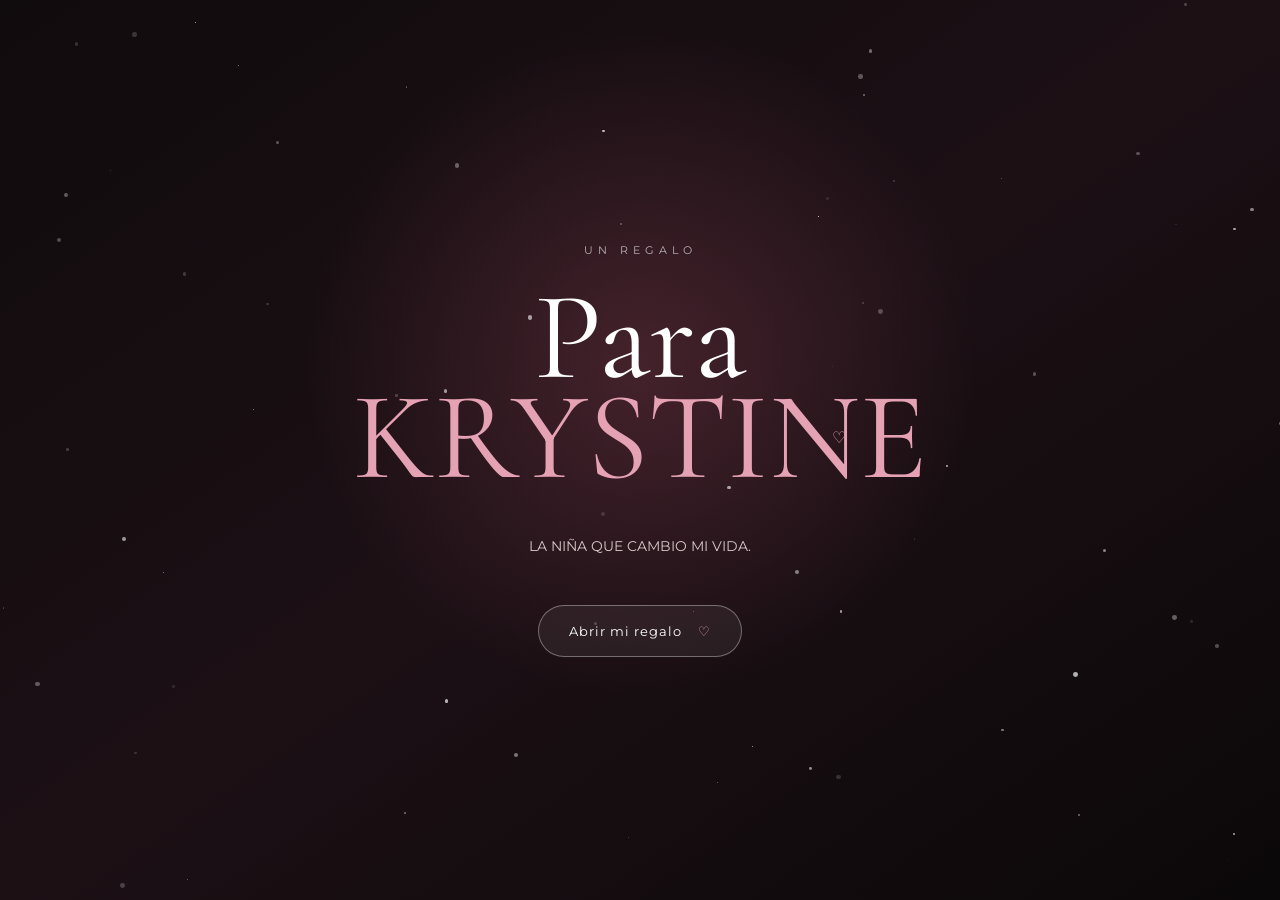
==== index.html @ cfab1b12 "root change" ====
<!DOCTYPE html>
<html lang="es">
<head>
    <meta charset="UTF-8">
    <meta name="viewport" content="width=device-width, initial-scale=1.0">

    <title>Para [NOMBRE DE ELLA] ❤️</title>

    <link rel="preconnect" href="https://fonts.googleapis.com">
    <link rel="preconnect" href="https://fonts.gstatic.com" crossorigin>

    <link href="https://fonts.googleapis.com/css2?family=Cormorant+Garamond:wght@400;500;600;700&family=Montserrat:wght@300;400;500;600&display=swap" rel="stylesheet">

    <link rel="stylesheet" href="style.css">
</head>

<body>

    <!-- =========================
         PANTALLA DE INICIO
    ========================== -->

    <section id="inicio" class="screen intro-screen">

        <div class="stars"></div>

        <div class="intro-content">

            <p class="small-text">UN REGALO</p>

            <h1>
                Para<br>
                <span>KRYSTINE</span>
            </h1>

            <p class="intro-description">
                LA NIÑA QUE CAMBIO MI VIDA.
            </p>

            <button class="main-button" onclick="comenzar()">
                Abrir mi regalo
                <span>♡</span>
            </button>

        </div>

        <div class="scroll-hint">
            <span>♡</span>
        </div>

    </section>


    <!-- =========================
         INTRODUCCIÓN
    ========================== -->

    <section id="intro" class="screen section-light hidden">

        <div class="content-container">

            <p class="section-number">01 — PARA TI</p>

            <h2>
                Antes de que leas esto...
            </h2>

            <div class="decorative-line"></div>

            <p class="big-paragraph">
                [ESCRIBE AQUÍ TU INTRODUCCIÓN]
            </p>

            <p class="normal-paragraph">
                [PUEDES ESCRIBIR AQUÍ LO QUE QUIERAS DECIRLE ANTES DE COMENZAR LA CARTA]
            </p>

            <button class="outline-button" onclick="mostrarSeccion('carta')">
                Quiero seguir leyendo →
            </button>

        </div>

    </section>


    <!-- =========================
         CARTA
    ========================== -->

    <section id="carta" class="screen section-dark hidden">

        <div class="content-container letter-container">

             <p class="section-number">Estación 1 —</p>
            
            <h2 class="light-title">
                Donde aprendí a admirarte
            </h2>
            
            <p class="section-description"><i>“Antes de decirte todo lo que tengo en el corazón, quiero detenerme un momento a hablar de ti.”</i></p>

            <div class="decorative-line pink"></div>
            
            <div class="letter">

                <p>
                    Hola, Krystine.
                </p>

                <p>
                    Hoy es tu cumpleaños y creo que hoy es un buen día para abrirte mi corazón por completo. El día de hoy, bueno, tú sabes que es demasiado importante para mí, porque marca el nacimiento de la persona que más amo en mi vida entera. Hoy es tu día y me gustaría recordarte lo importante que eres para mí, pero antes de hablar de nosotros quiero hablar de ti, de la persona que eres y de todas esas cosas que admiro de ti.
                </p>

                <p>
                    Krystine, quiero que sepas que estoy muy orgulloso de ti y lo digo en serio. Sé que día a día tú batallas con ciertas emociones que no puedes controlar, sé que continuamente estás luchando por estar bien y sé que te esfuerzas mucho por hacerlo. Y aun con todo ese peso, admiro mucho que te levantes, que vayas a la escuela, que regreses a casita y ayudes a tu mami, que tengas energías para hacer tus cosas y que sigas intentando, aunque a veces pueda sentirse como que nada avanza.
                </p>

                <p class="letterHighlight">
                    <b><i>Admiro mucho que, a pesar de todo, sigas adelante.</i></b>
                </p>

                <p>
                    Admiro que no te rindas a pesar de las dificultades. Admiro que seas súper dedicada con las cosas que te gustan y que no tengas miedo de probar o intentar cosas nuevas que llamen tu atención. Y admiro mucho que hayas decidido intentar la carrera que te interesaba, seguir tus sueños y no quedarte con las ganas de intentarlo. Sé que ahorita puede parecer un poco lejano, pesado o tedioso, pero aun así lo estás intentando y eso me hace sentir muy orgulloso de ti.
                </p>

                <p class="letterHighlight">
                    <b><i>Tal vez tú no lo veas así todos los días, pero yo sí, te veo.</i></b>
                </p>

                <p>
                    Veo y me doy cuenta de la forma en la que eres con las personas. Admiro que siempre trates de ser amigable y linda con los demás, no importa si los conoces o no. Admiro que te fijes en los sentimientos de las personas y que te importe cómo se sienten. Admiro que te rías de todo y que tengas esa forma tan bonita de querer.
                </p>

                <p class="letterHighlight">
                    <b><i>Admiro que ames desde el corazón.</i></b>
                </p>

                <p>
                    Que ames sin juzgar, sin presionar y desde el fondo de tu corazón. Creo que eso es algo muy especial de ti, algo que no todas las personas tienen, y yo nunca había conocido a una persona como tú. Una persona que puede estar pasando por momentos difíciles y aun así seguir teniendo amor para dar. Una persona que se preocupa por los sentimientos de los demás, que intenta ser amable y que sigue intentando con las cosas que quiere aunque a veces la vida se ponga difícil.
                </p>

                <p class="letterHighlight">
                    <b><i>Y eso dice mucho acerca de quién eres.</i></b>
                </p>

                <p>
                    Admiro que seas inteligente, que seas independiente, que seas libre y que sepas lo que quieres. Admiro que sepas mantener la calma cuando se necesita, que no te achiques ante nadie y que sepas darte a respetar. Admiro que sepas poner límites y que tengas claro lo que quieres y lo que no quieres permitir en tu vida. Admiro mucho a la mujer que eres.
                </p>

                <p>
                    Si alguien me llegara a preguntar qué tiene Krystine que hace que la admire tanto, yo respondería sin dudarlo ni un segundo:
                </p>

                <p class="letterHighlight">
                    <b><i>Tienes el corazón más hermoso que haya conocido.</i></b>
                </p>

                <p>
                    Por eso quería empezar esta carta hablándote de esto, quería que esta primera estación fuera sobre ti, sobre la persona que eres, sobre la mujer que admiro y sobre el corazón tan bonito que tienes.
                </p>

            </div>

            <button class="outline-button light-button" onclick="mostrarSeccion('cosas')">
                Hay más... →
            </button>

        </div>

    </section>


    <!-- =========================
         COSAS QUE AMO
    ========================== -->

    <section id="cosas" class="screen section-light hidden">

        <div class="content-container">

            <p class="section-number">03 — PEQUEÑAS COSAS</p>

            <h2>
                Cosas que amo de ti
            </h2>

            <p class="normal-paragraph center">
                [ESCRIBE AQUÍ UNA PEQUEÑA INTRODUCCIÓN]
            </p>

            <div class="love-grid">

                <div class="love-card">
                    <span>01</span>
                    <p>[COSA QUE AMAS DE ELLA]</p>
                </div>

                <div class="love-card">
                    <span>02</span>
                    <p>[COSA QUE AMAS DE ELLA]</p>
                </div>

                <div class="love-card">
                    <span>03</span>
                    <p>[COSA QUE AMAS DE ELLA]</p>
                </div>

                <div class="love-card">
                    <span>04</span>
                    <p>[COSA QUE AMAS DE ELLA]</p>
                </div>

                <div class="love-card">
                    <span>05</span>
                    <p>[COSA QUE AMAS DE ELLA]</p>
                </div>

                <div class="love-card">
                    <span>06</span>
                    <p>[COSA QUE AMAS DE ELLA]</p>
                </div>

            </div>

            <button class="outline-button" onclick="mostrarSeccion('recuerdos')">
                Nuestros recuerdos →
            </button>

        </div>

    </section>


    <!-- =========================
         RECUERDOS
    ========================== -->

    <section id="recuerdos" class="screen section-dark hidden">

        <div class="content-container">

            <p class="section-number">04 — NOSOTROS</p>

            <h2 class="light-title">
                Algunos de nuestros momentos
            </h2>

            <div class="decorative-line pink"></div>

            <div class="memory-grid">

                <div class="memory-card">
                    <div class="photo-placeholder">
                        <img src="Fotos/foto2.png">
                    </div>

                    <div class="memory-text">
                        <h3>[TÍTULO DEL RECUERDO]</h3>
                        <p>[ESCRIBE AQUÍ LA HISTORIA O LO QUE SIGNIFICA PARA TI]</p>
                    </div>
                </div>


                <div class="memory-card">
                    <div class="photo-placeholder">
                        <span>📷</span>
                        <small>FOTO 02</small>
                    </div>

                    <div class="memory-text">
                        <h3>[TÍTULO DEL RECUERDO]</h3>
                        <p>[ESCRIBE AQUÍ LA HISTORIA O LO QUE SIGNIFICA PARA TI]</p>
                    </div>
                </div>


                <div class="memory-card">
                    <div class="photo-placeholder">
                        <span>📷</span>
                        <small>FOTO 03</small>
                    </div>

                    <div class="memory-text">
                        <h3>[TÍTULO DEL RECUERDO]</h3>
                        <p>[ESCRIBE AQUÍ LA HISTORIA O LO QUE SIGNIFICA PARA TI]</p>
                    </div>
                </div>

                                <div class="memory-card">
                    <div class="photo-placeholder">
                        <img src="Fotos/foto2.png">
                    </div>

                    <div class="memory-text">
                        <h3>[TÍTULO DEL RECUERDO]</h3>
                        <p>[ESCRIBE AQUÍ LA HISTORIA O LO QUE SIGNIFICA PARA TI]</p>
                    </div>
                </div>

            </div>

            <button class="outline-button light-button" onclick="mostrarSeccion('futuro')">
                Lo que viene ❤️
            </button>

        </div>

    </section>


    <!-- =========================
         FUTURO
    ========================== -->

    <section id="futuro" class="screen section-light hidden">

        <div class="content-container future-container">

            <p class="section-number">05 — NUESTRO FUTURO</p>

            <h2>
                Y todavía nos queda tanto por vivir...
            </h2>

            <div class="decorative-line"></div>

            <p class="big-paragraph">
                [ESCRIBE AQUÍ TODO LO QUE SUEÑAS VIVIR CON ELLA]
            </p>

            <p class="normal-paragraph">
                [ESCRIBE AQUÍ TUS DESEOS PARA ELLA, PARA USTEDES Y PARA EL FUTURO]
            </p>

            <button class="outline-button" onclick="mostrarSeccion('final')">
                Una última cosa...
            </button>

        </div>

    </section>


    <!-- =========================
         FINAL
    ========================== -->

    <section id="final" class="screen final-screen hidden">

        <div class="hearts-container"></div>

        <div class="final-content">

            <p class="small-text">FELIZ CUMPLEAÑOS</p>

            <h1>
                [NOMBRE DE ELLA]
            </h1>

            <div class="final-heart">
                ♥
            </div>

            <p class="final-message">
                [ESCRIBE AQUÍ TU MENSAJE FINAL]
            </p>

            <p class="final-signature">
                [TU NOMBRE / APODO]
            </p>

            <button class="restart-button" onclick="volverInicio()">
                Volver a empezar ↻
            </button>

        </div>

    </section>


    <!-- Música opcional -->
    <!--
    <audio id="music" loop>
        <source src="music/cancion.mp3" type="audio/mpeg">
    </audio>
    -->


    <script src="script.js"></script>

</body>
</html>
---- style.css ----
/* =========================================
   CONFIGURACIÓN GENERAL
========================================= */

* {
    margin: 0;
    padding: 0;
    box-sizing: border-box;
}

html {
    scroll-behavior: smooth;
}

body {
    font-family: 'Montserrat', sans-serif;
    background: #0e0b0c;
    color: #292124;
    overflow-x: hidden;
}

button {
    font-family: inherit;
    cursor: pointer;
}

.scroll-hint {
    position: absolute;
    top: 47.5%;
    left: 65%;
    color: #e5a2b4
}

/* =========================================
   PANTALLAS
========================================= */

.screen {
    min-height: 100vh;
    width: 100%;
    position: relative;

    display: flex;
    justify-content: center;
    align-items: center;

    padding: 70px 25px;

    transition: opacity 0.8s ease;
}

.hidden {
    display: none !important;
}


/* =========================================
   PORTADA
========================================= */

.intro-screen {
    background:
        radial-gradient(
            circle at 50% 40%,
            rgba(145, 68, 88, 0.35),
            transparent 40%
        ),
        linear-gradient(
            145deg,
            #100b0d,
            #1c1015 50%,
            #0b0809
        );

    color: white;
    text-align: center;
    overflow: hidden;
}

.intro-content {
    position: relative;
    z-index: 2;
    max-width: 700px;
}

.small-text {
    font-size: 11px;
    letter-spacing: 5px;
    opacity: 0.65;
    margin-bottom: 30px;
}

.intro-content h1 {
    font-family: 'Cormorant Garamond', serif;
    font-size: clamp(65px, 12vw, 125px);
    line-height: 0.8;
    font-weight: 400;
    margin-bottom: 45px;
}

.intro-content h1 span {
    color: #e5a2b4;
}

.intro-description {
    max-width: 500px;
    margin: auto;
    font-size: 14px;
    line-height: 2;
    color: #d6c8cb;
    margin-bottom: 45px;
}


/* =========================================
   BOTONES
========================================= */

.main-button {
    border: 1px solid rgba(255,255,255,0.35);
    background: rgba(255,255,255,0.06);
    color: white;

    padding: 17px 30px;
    border-radius: 100px;

    font-size: 13px;
    letter-spacing: 1px;

    transition: all 0.3s ease;
}

.main-button span {
    margin-left: 12px;
    color: #e5a2b4;
}

.main-button:hover {
    background: #e5a2b4;
    border-color: #e5a2b4;
    color: #24151a;
    transform: translateY(-3px);
}

.outline-button {
    margin-top: 55px;

    background: transparent;
    border: 1px solid #a47784;

    color: #694752;

    padding: 15px 25px;
    border-radius: 100px;

    font-size: 12px;
    letter-spacing: 1px;

    transition: all 0.3s ease;
}

.outline-button:hover {
    background: #694752;
    color: white;
    transform: translateY(-3px);
}

.light-button {
    color: #e5a2b4;
    border-color: #a86d7d;
}

.light-button:hover {
    background: #e5a2b4;
    color: #211116;
}


/* =========================================
   SECCIONES CLARAS
========================================= */

.section-light {
    background:
        radial-gradient(
            circle at 80% 20%,
            rgba(229,162,180,0.15),
            transparent 30%
        ),
        #e5a2b4;
}

.content-container {
    width: 100%;
    max-width: 900px;
    text-align: center;
}

.section-number {
    font-size: 16px;
    letter-spacing: 4px;
    color: #a47784;
    margin-top: 20px;
    margin-bottom: 10px;
}

.section-description {
    font-size: 16px;
    letter-spacing: 0px;
    color: #a47784;
    margin-top: 20px;
    margin-bottom: 10px;
}

.content-container h2 {
    font-family: 'Cormorant Garamond', serif;
    font-size: clamp(45px, 7vw, 75px);
    line-height: 0.95;
    font-weight: 500;
    color: #302326;
}

.decorative-line {
    width: 50px;
    height: 1px;
    background: #a47784;
    margin: 30px auto;
}

.big-paragraph {
    max-width: 680px;
    margin: 0 auto 25px;
    font-family: 'Cormorant Garamond', serif;
    font-size: 28px;
    line-height: 1.5;
}

.normal-paragraph {
    max-width: 650px;
    margin: auto;
    font-size: 14px;
    line-height: 2;
    color: #75686b;
}

.center {
    margin-top: 25px;
}


/* =========================================
   SECCIONES OSCURAS
========================================= */

.section-dark {
    background:
        radial-gradient(
            circle at 20% 20%,
            rgba(145,68,88,0.20),
            transparent 30%
        ),
        #120d0f;

    color: #eee4e6;
}

.light-title {
    color: #f5e9ec !important;
}

.pink {
    background: #c27d90;
}


/* =========================================
   CARTA
========================================= */

.letter-container {
    max-width: 780px;
}

.letter {
    text-align: left;
    margin: 50px auto 0;

    max-width: 680px;

    font-family: 'Lora', serif;
    font-size: 18px;
    line-height: 1.5;

    color: #d9cccf;
}

.letterHighlight {
    text-align: left;
    margin: 50px auto 0;

    max-width: 680px;

    font-family: 'Cormorant Garamond', serif;
    font-size: 18px;
    line-height: 1.5;

    color: #a47784;
}

.letter p {
    margin-bottom: 30px;
}

.signature {
    text-align: right;
    font-size: 30px;
    color: #e5a2b4;
    margin-top: 50px;
}


/* =========================================
   COSAS QUE AMO
========================================= */

.love-grid {
    margin-top: 55px;

    display: grid;
    grid-template-columns: repeat(3, 1fr);

    gap: 15px;
}

.love-card {
    min-height: 170px;

    padding: 25px;

    background: rgba(255,255,255,0.65);
    border: 1px solid rgba(120,90,100,0.12);

    display: flex;
    flex-direction: column;
    justify-content: space-between;

    text-align: left;

    transition: all 0.35s ease;
}

.love-card:hover {
    transform: translateY(-7px);
    box-shadow: 0 20px 40px rgba(80,40,50,0.08);
}

.love-card span {
    font-size: 11px;
    color: #a47784;
}

.love-card p {
    font-family: 'Cormorant Garamond', serif;
    font-size: 23px;
    line-height: 1.15;
}


/* =========================================
   RECUERDOS
========================================= */

.memory-grid {
    margin-top: 50px;

    display: grid;
    grid-template-columns: repeat(3, 1fr);

    gap: 20px;
}

.memory-card {
    text-align: left;
}

.photo-placeholder {
    width: 100%;
    aspect-ratio: 4 / 5;

    background:
        linear-gradient(
            135deg,
            hwb(0 100% 0%),
            hsl(0, 0%, 100%)
        );

    border: 1px solid rgba(255,255,255,0.08);

    display: flex;
    align-items: center;
    justify-content: center;

    flex-direction: column;

    color: #9c8188;

    transition: transform 0.4s ease;
}

.photo-placeholder img {
    width: 95%;
    height: 75%;
    object-fit: cover;
    display: block;
    margin-bottom: 30px;
}

.photo-placeholder span {
    font-size: 25px;
    margin-bottom: 10px;
}

.photo-placeholder:hover {
    transform: scale(1.02);
}

.photo-placeholder small {
    letter-spacing: 3px;
    font-size: 9px;
}

.memory-text {
    padding: 18px 3px;
}

.memory-text h3 {
    font-family: 'Cormorant Garamond', serif;
    color: #f0dce1;
    font-size: 24px;
    font-weight: 500;
    margin-bottom: 8px;
}

.memory-text p {
    color: #9f8e93;
    font-size: 11px;
    line-height: 1.8;
}


/* =========================================
   FUTURO
========================================= */

.future-container {
    max-width: 750px;
}


/* =========================================
   FINAL
========================================= */

.final-screen {
    background:
        radial-gradient(
            circle at center,
            rgba(145,68,88,0.35),
            transparent 45%
        ),
        #100b0d;

    color: white;
    text-align: center;
    overflow: hidden;
}

.final-content {
    position: relative;
    z-index: 2;
    max-width: 700px;
}

.final-content h1 {
    font-family: 'Cormorant Garamond', serif;
    font-size: clamp(70px, 14vw, 140px);
    font-weight: 400;
    line-height: 0.8;

    color: #e5a2b4;
}

.final-heart {
    color: #e5a2b4;
    font-size: 35px;
    margin: 35px 0;
    animation: heartbeat 1.8s infinite;
}

.final-message {
    font-family: 'Cormorant Garamond', serif;
    font-size: 26px;
    line-height: 1.5;

    color: #d9cccf;
}

.final-signature {
    margin-top: 35px;
    color: #e5a2b4;
    font-family: 'Cormorant Garamond', serif;
    font-size: 28px;
}

.restart-button {
    margin-top: 50px;

    background: transparent;
    border: none;

    color: #8e777d;

    font-size: 11px;
    letter-spacing: 1px;
}


/* =========================================
   CORAZONES
========================================= */

.hearts-container {
    position: absolute;
    inset: 0;
    pointer-events: none;
}

.floating-heart {
    position: absolute;

    color: rgba(229,162,180,0.45);

    animation: floatUp linear forwards;
}


/* =========================================
   ANIMACIONES
========================================= */

@keyframes heartbeat {

    0%, 100% {
        transform: scale(1);
    }

    50% {
        transform: scale(1.25);
    }
}

@keyframes floatUp {

    from {
        transform: translateY(100vh) rotate(0deg);
        opacity: 0;
    }

    20% {
        opacity: 1;
    }

    to {
        transform: translateY(-120px) rotate(25deg);
        opacity: 0;
    }
}

@keyframes fadeIn {

    from {
        opacity: 0;
        transform: translateY(25px);
    }

    to {
        opacity: 1;
        transform: translateY(0);
    }
}

.fade-in {
    animation: fadeIn 1s ease forwards;
}


/* =========================================
   RESPONSIVE / CELULAR
========================================= */

@media (max-width: 700px) {

    .screen {
        padding: 60px 20px;
    }

    .intro-content h1 {
        font-size: 75px;
    }

    .love-grid {
        grid-template-columns: 1fr 1fr;
    }

    .memory-grid {
        grid-template-columns: 1fr;
        max-width: 350px;
        margin-left: auto;
        margin-right: auto;
    }

    .letter {
        font-size: 21px;
    }

    .big-paragraph {
        font-size: 25px;
    }
}


@media (max-width: 450px) {

    .love-grid {
        grid-template-columns: 1fr;
    }

    .intro-content h1 {
        font-size: 65px;
    }

    .content-container h2 {
        font-size: 52px;
    }

    .letter {
        font-size: 20px;
    }

}

@keyframes twinkle {
    0% {
        opacity: 0.1;
        transform: scale(0.8);
    }

    50% {
        opacity: 0.8;
        transform: scale(1);
    }

    100% {
        opacity: 0.2;
        transform: scale(0.8);
    }
}
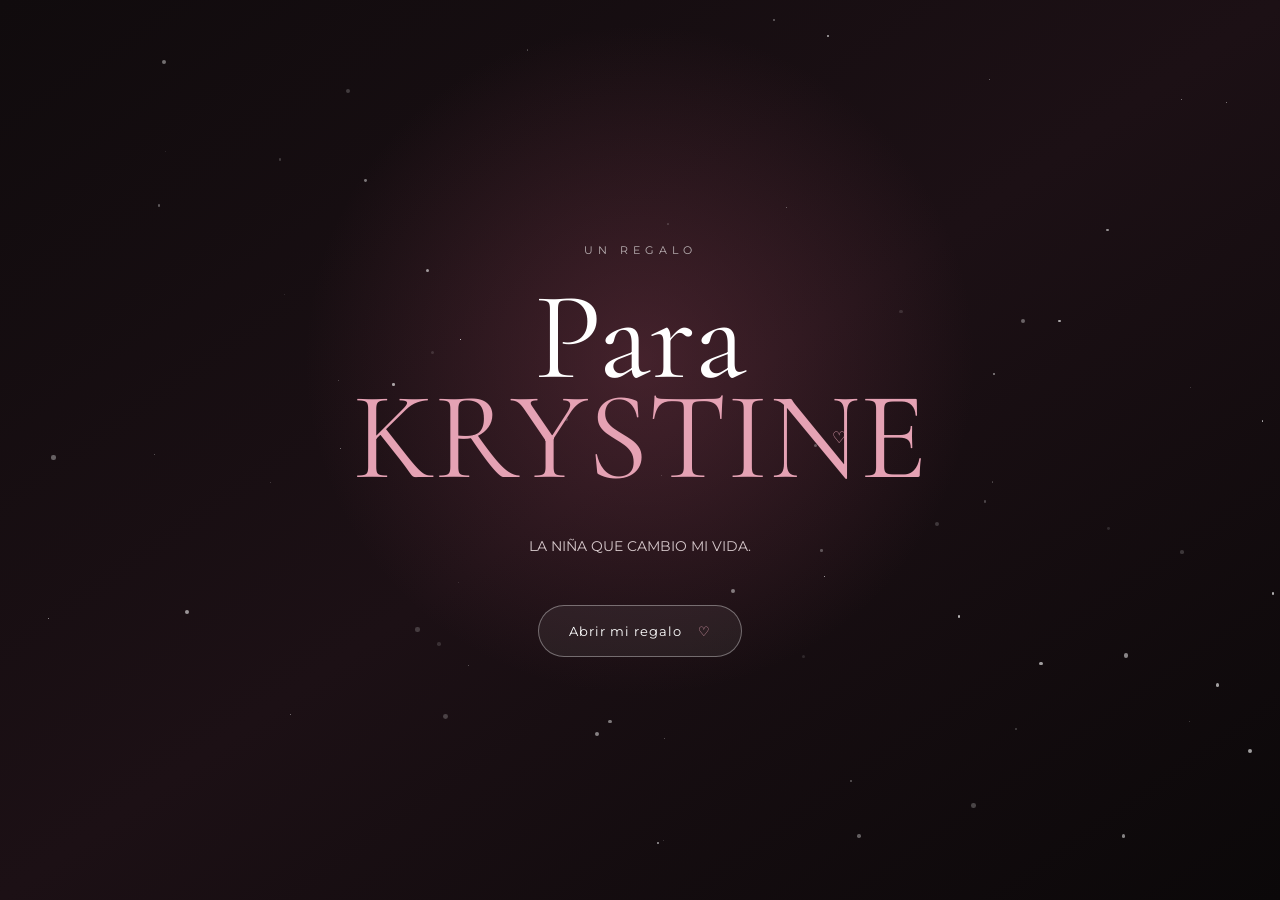
==== commit a3c2faf9: "Update index.html" ====
--- a/index.html
+++ b/index.html
@@ -4,7 +4,7 @@
     <meta charset="UTF-8">
     <meta name="viewport" content="width=device-width, initial-scale=1.0">
 
-    <title>Para [NOMBRE DE ELLA] ❤️</title>
+    <title>Para Krystine 💕</title>
 
     <link rel="preconnect" href="https://fonts.googleapis.com">
     <link rel="preconnect" href="https://fonts.gstatic.com" crossorigin>
@@ -162,13 +162,83 @@
 
             </div>
 
-            <button class="outline-button light-button" onclick="mostrarSeccion('cosas')">
-                Hay más... →
-            </button>
-
-        </div>
-
-    </section>
+    <!-- =========================
+         CARTA
+    ========================== -->]
+
+    <section id="carta2" class="screen section-dark hidden">
+
+        <div class="content-container letter-container">
+
+             <p class="section-number">Estación 1 —</p>
+            
+            <h2 class="light-title">
+                Donde aprendí a admirarte
+            </h2>
+            
+            <p class="section-description"><i>“Antes de decirte todo lo que tengo en el corazón, quiero detenerme un momento a hablar de ti.”</i></p>
+
+            <div class="decorative-line pink"></div>
+            
+            <div class="letter">
+
+                <p>
+                    Hola, Krystine.
+                </p>
+
+                <p>
+                    Hoy es tu cumpleaños y creo que hoy es un buen día para abrirte mi corazón por completo. El día de hoy, bueno, tú sabes que es demasiado importante para mí, porque marca el nacimiento de la persona que más amo en mi vida entera. Hoy es tu día y me gustaría recordarte lo importante que eres para mí, pero antes de hablar de nosotros quiero hablar de ti, de la persona que eres y de todas esas cosas que admiro de ti.
+                </p>
+
+                <p>
+                    Krystine, quiero que sepas que estoy muy orgulloso de ti y lo digo en serio. Sé que día a día tú batallas con ciertas emociones que no puedes controlar, sé que continuamente estás luchando por estar bien y sé que te esfuerzas mucho por hacerlo. Y aun con todo ese peso, admiro mucho que te levantes, que vayas a la escuela, que regreses a casita y ayudes a tu mami, que tengas energías para hacer tus cosas y que sigas intentando, aunque a veces pueda sentirse como que nada avanza.
+                </p>
+
+                <p class="letterHighlight">
+                    <b><i>Admiro mucho que, a pesar de todo, sigas adelante.</i></b>
+                </p>
+
+                <p>
+                    Admiro que no te rindas a pesar de las dificultades. Admiro que seas súper dedicada con las cosas que te gustan y que no tengas miedo de probar o intentar cosas nuevas que llamen tu atención. Y admiro mucho que hayas decidido intentar la carrera que te interesaba, seguir tus sueños y no quedarte con las ganas de intentarlo. Sé que ahorita puede parecer un poco lejano, pesado o tedioso, pero aun así lo estás intentando y eso me hace sentir muy orgulloso de ti.
+                </p>
+
+                <p class="letterHighlight">
+                    <b><i>Tal vez tú no lo veas así todos los días, pero yo sí, te veo.</i></b>
+                </p>
+
+                <p>
+                    Veo y me doy cuenta de la forma en la que eres con las personas. Admiro que siempre trates de ser amigable y linda con los demás, no importa si los conoces o no. Admiro que te fijes en los sentimientos de las personas y que te importe cómo se sienten. Admiro que te rías de todo y que tengas esa forma tan bonita de querer.
+                </p>
+
+                <p class="letterHighlight">
+                    <b><i>Admiro que ames desde el corazón.</i></b>
+                </p>
+
+                <p>
+                    Que ames sin juzgar, sin presionar y desde el fondo de tu corazón. Creo que eso es algo muy especial de ti, algo que no todas las personas tienen, y yo nunca había conocido a una persona como tú. Una persona que puede estar pasando por momentos difíciles y aun así seguir teniendo amor para dar. Una persona que se preocupa por los sentimientos de los demás, que intenta ser amable y que sigue intentando con las cosas que quiere aunque a veces la vida se ponga difícil.
+                </p>
+
+                <p class="letterHighlight">
+                    <b><i>Y eso dice mucho acerca de quién eres.</i></b>
+                </p>
+
+                <p>
+                    Admiro que seas inteligente, que seas independiente, que seas libre y que sepas lo que quieres. Admiro que sepas mantener la calma cuando se necesita, que no te achiques ante nadie y que sepas darte a respetar. Admiro que sepas poner límites y que tengas claro lo que quieres y lo que no quieres permitir en tu vida. Admiro mucho a la mujer que eres.
+                </p>
+
+                <p>
+                    Si alguien me llegara a preguntar qué tiene Krystine que hace que la admire tanto, yo respondería sin dudarlo ni un segundo:
+                </p>
+
+                <p class="letterHighlight">
+                    <b><i>Tienes el corazón más hermoso que haya conocido.</i></b>
+                </p>
+
+                <p>
+                    Por eso quería empezar esta carta hablándote de esto, quería que esta primera estación fuera sobre ti, sobre la persona que eres, sobre la mujer que admiro y sobre el corazón tan bonito que tienes.
+                </p>
+
+            </div>
 
 
     <!-- =========================
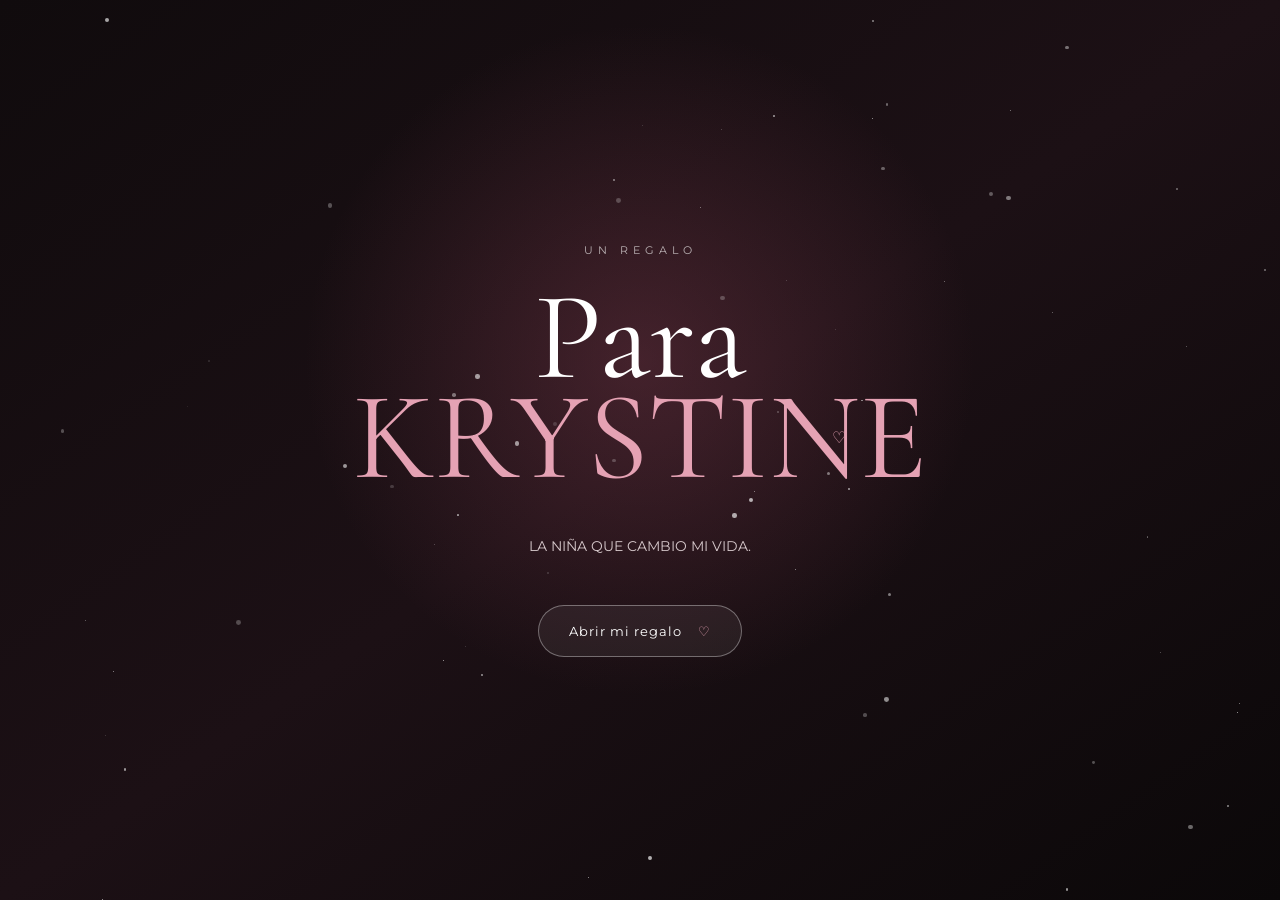
==== commit 92ee5521: "Updates" ====
--- a/index.html
+++ b/index.html
@@ -75,20 +75,20 @@
                 [PUEDES ESCRIBIR AQUÍ LO QUE QUIERAS DECIRLE ANTES DE COMENZAR LA CARTA]
             </p>
 
-            <button class="outline-button" onclick="mostrarSeccion('carta')">
-                Quiero seguir leyendo →
-            </button>
-
-        </div>
-
-    </section>
-
-
-    <!-- =========================
-         CARTA
-    ========================== -->
-
-    <section id="carta" class="screen section-dark hidden">
+            <button class="outline-button" onclick="mostrarSeccion('estacion1')">
+                Quiero seguir leyendo →]
+            </button>
+
+        </div>
+
+    </section>
+
+
+    <!-- =========================
+         Estacion 1
+    ========================== -->
+
+    <section id="estacion1" class="screen section-dark hidden">
 
         <div class="content-container letter-container">
 
@@ -162,84 +162,241 @@
 
             </div>
 
-    <!-- =========================
-         CARTA
-    ========================== -->]
-
-    <section id="carta2" class="screen section-dark hidden">
+            <button class="outline-button light-button" onclick="mostrarSeccion('estacion2')">
+                Hay más... →
+            </button>
+
+        </div>
+
+    </section>
+
+    <!-- =========================
+         Estacion 2
+    ========================== -->
+
+    <section id="estacion2" class="screen section-dark hidden">
 
         <div class="content-container letter-container">
 
-             <p class="section-number">Estación 1 —</p>
+             <p class="section-number">Estación 2 —</p>
             
             <h2 class="light-title">
-                Donde aprendí a admirarte
+                Donde me enamoré de ti
             </h2>
             
-            <p class="section-description"><i>“Antes de decirte todo lo que tengo en el corazón, quiero detenerme un momento a hablar de ti.”</i></p>
+            <p class="section-description"><i>“Creo que mi corazón te escogió antes de que mi cabeza entendiera qué estaba pasando.”</i></p>
 
             <div class="decorative-line pink"></div>
             
             <div class="letter">
 
                 <p>
-                    Hola, Krystine.
-                </p>
-
-                <p>
-                    Hoy es tu cumpleaños y creo que hoy es un buen día para abrirte mi corazón por completo. El día de hoy, bueno, tú sabes que es demasiado importante para mí, porque marca el nacimiento de la persona que más amo en mi vida entera. Hoy es tu día y me gustaría recordarte lo importante que eres para mí, pero antes de hablar de nosotros quiero hablar de ti, de la persona que eres y de todas esas cosas que admiro de ti.
-                </p>
-
-                <p>
-                    Krystine, quiero que sepas que estoy muy orgulloso de ti y lo digo en serio. Sé que día a día tú batallas con ciertas emociones que no puedes controlar, sé que continuamente estás luchando por estar bien y sé que te esfuerzas mucho por hacerlo. Y aun con todo ese peso, admiro mucho que te levantes, que vayas a la escuela, que regreses a casita y ayudes a tu mami, que tengas energías para hacer tus cosas y que sigas intentando, aunque a veces pueda sentirse como que nada avanza.
-                </p>
-
-                <p class="letterHighlight">
-                    <b><i>Admiro mucho que, a pesar de todo, sigas adelante.</i></b>
-                </p>
-
-                <p>
-                    Admiro que no te rindas a pesar de las dificultades. Admiro que seas súper dedicada con las cosas que te gustan y que no tengas miedo de probar o intentar cosas nuevas que llamen tu atención. Y admiro mucho que hayas decidido intentar la carrera que te interesaba, seguir tus sueños y no quedarte con las ganas de intentarlo. Sé que ahorita puede parecer un poco lejano, pesado o tedioso, pero aun así lo estás intentando y eso me hace sentir muy orgulloso de ti.
-                </p>
-
-                <p class="letterHighlight">
-                    <b><i>Tal vez tú no lo veas así todos los días, pero yo sí, te veo.</i></b>
-                </p>
-
-                <p>
-                    Veo y me doy cuenta de la forma en la que eres con las personas. Admiro que siempre trates de ser amigable y linda con los demás, no importa si los conoces o no. Admiro que te fijes en los sentimientos de las personas y que te importe cómo se sienten. Admiro que te rías de todo y que tengas esa forma tan bonita de querer.
-                </p>
-
-                <p class="letterHighlight">
-                    <b><i>Admiro que ames desde el corazón.</i></b>
-                </p>
-
-                <p>
-                    Que ames sin juzgar, sin presionar y desde el fondo de tu corazón. Creo que eso es algo muy especial de ti, algo que no todas las personas tienen, y yo nunca había conocido a una persona como tú. Una persona que puede estar pasando por momentos difíciles y aun así seguir teniendo amor para dar. Una persona que se preocupa por los sentimientos de los demás, que intenta ser amable y que sigue intentando con las cosas que quiere aunque a veces la vida se ponga difícil.
-                </p>
-
-                <p class="letterHighlight">
-                    <b><i>Y eso dice mucho acerca de quién eres.</i></b>
-                </p>
-
-                <p>
-                    Admiro que seas inteligente, que seas independiente, que seas libre y que sepas lo que quieres. Admiro que sepas mantener la calma cuando se necesita, que no te achiques ante nadie y que sepas darte a respetar. Admiro que sepas poner límites y que tengas claro lo que quieres y lo que no quieres permitir en tu vida. Admiro mucho a la mujer que eres.
-                </p>
-
-                <p>
-                    Si alguien me llegara a preguntar qué tiene Krystine que hace que la admire tanto, yo respondería sin dudarlo ni un segundo:
-                </p>
-
-                <p class="letterHighlight">
-                    <b><i>Tienes el corazón más hermoso que haya conocido.</i></b>
-                </p>
-
-                <p>
-                    Por eso quería empezar esta carta hablándote de esto, quería que esta primera estación fuera sobre ti, sobre la persona que eres, sobre la mujer que admiro y sobre el corazón tan bonito que tienes.
+                    Sabes algo...
+                </p>
+                
+                <p>
+                    Aún recuerdo el primer día que te conocí como si hubiera sido ayer. Aún recuerdo a aquella chica tímida que, sin dirigirme una sola palabra, se acercó a mí en un juego a darme un abrazo. Quién iba a decir que así sería como iniciaría todo.
+                </p>
+
+                <p>
+                    No nos conocíamos, no sabíamos mucho uno del otro o quizá nada, y aun así las cosas se dieron para que tú y yo coincidiéramos así.
+                </p>
+
+                <p class="letterHighlight">
+                    <b><i>Aún recuerdo lo hermoso que se sintió.</i></b>
+                </p>
+
+                <p>
+                    Aún recuerdo la primera vez que jugamos juntos, la primera vez que escuché tu voz, la primera vez que te escuché reír, los primeros mensajes y cómo todo, poco a poco, se fue acomodando. No sé si fue el destino el que nos juntó, pero algo de lo que sí estoy seguro es que yo nunca había conectado con alguien así de bonito. Nunca había creado un vínculo así de fuerte.
+                </p>
+
+                <p class="letterHighlight">
+                    <b><i>Lo más increíble de todo fue la velocidad a la que se desarrolló.</i></b>
+                </p>
+
+                <p>
+                    Hasta la fecha me resulta muy extraño... Un día estaba preguntándote cosas para conocerte mejor, jugando contigo tranquilamente, y al otro día ya estábamos mandándonos besos, diciéndonos cosas bonitas, dándonos cariño, haciendo tonterías juntos, siendo cómplices, haciendo casitas juntos en nuestros juegos y hablándonos cursi.
+                </p>
+
+                <p class="letterHighlight">
+                    <b><i>El amor nos alcanzó sin darnos cuenta.</i></b>
+                </p>
+
+                <p>
+                    Amor, aún recuerdo el primer "te quiero" que me dijiste. Aún recuerdo cómo me advertiste que tenía que aguantarme lo cariñosa que eres. Aún recuerdo la primera vez que intimamos. Aún recuerdo la primera vez que se te salió decirme "te amo" mientras jugábamos Palworld. Aún recuerdo cómo te chiveabas por cualquier cosita y cómo me gustaba provocarlo. Aún recuerdo todos esos primeros días de nuestra relación y los atesoro muy bien en mi corazoncito.
+                </p>
+
+                <p class="letterHighlight">
+                    <b><i>Y eso vuelve lo nuestro algo hermoso.</i></b>
+                </p>
+
+                <p>
+                    Todo fluyó tan bonito que, cuando me di cuenta de lo que estaba pensando, ya le sonreía al teléfono con el simple hecho de ver una notificación con tu nombre y hasta la fecha cada vez que llega un mensaje tuyo, mi corazón da un salto y luego se calma, late más despacio, todo se vuelve más tranquilo, y durante esos segundos mi única prioridad es leer tus palabras.
+                </p>
+
+                <p class="letterHighlight">
+                    <b><i>Me enamoré de ti.</i></b>
+                </p>
+
+                <p>
+                    Por algo mis ojos te buscan. Por algo mis latidos te nombran. Por algo mi piel te anhela. Por algo mi lealtad te pertenece. Por algo mi mente no deja de pensarte.
+                </p>
+
+                <p>
+                    Algo hemos de tener.
+                </p>
+
+                <p>
+                    Algo hermoso eres en mi vida.
+                </p>
+
+                <p>
+                    Algo...
+                </p>
+
+                <p>
+                    O quizás todo.
+                </p>
+
+                <p class="letterHighlight">
+                    <b><i>El regalo más hermoso que la vida me ha dado eres tú.</i></b>
                 </p>
 
             </div>
 
+            <button class="outline-button light-button" onclick="mostrarSeccion('estacion3')">
+                Hay más... →
+            </button>
+
+        </div>
+
+    </section>
+
+    <!-- =========================
+         Estacion 3
+    ========================== -->
+
+    <section id="estacion3" class="screen section-dark hidden">
+
+        <div class="content-container letter-container">
+
+             <p class="section-number">Estación 3 —</p>
+            
+            <h2 class="light-title">
+                Donde descubrí todo lo que amo de ti
+            </h2>
+            
+            <p class="section-description"><i>“Si alguna vez me preguntaran por qué te amo, creo que me quedaría corto intentando responder.”</i></p>
+
+            <div class="decorative-line pink"></div>
+            
+            <div class="letter">
+
+                <p>
+                    Mi amor.
+                </p>
+                
+                <p>
+                    Esta estación es un poquito diferente a las anteriores. Esta es una sección un poquito más personal. Aquí quiero contarte todo lo que me hace amarte y, bueno, son demasiadas cosas, así que espero que estés lista. Estoy seguro de que algunas ya las sabes o ya te las he dicho, pero aun así quiero que queden escritas en una de estas secciones por si algún día vuelves aquí y puedas recordar todo lo que pasa en mi corazoncito. Obviamente, conforme pasen los días y los años a tu lado, esta sección podría crecer indefinidamente, así que te hablaré del hoy y de lo más importante. Quiero partir de esa frase:
+                </p>
+
+                <p class="letterHighlight">
+                    <b><i>Te amo...</i></b>
+                </p>
+
+                <p>
+                    Es una frase que para mí tiene mucho peso. Para mí, amar no es simplemente tenerte cariño. Para mí, amarte significa entregarme completamente a ti. Amarte significa ser tuyo, confiar ciegamente en ti. Amarte significa que te acepto tal cual y como eres. Amarte significa estar aquí para ti, acompañarte en cualquier aventura, estar aquí cuando las cosas vayan mal.
+                </p>
+
+                <p>
+                    Para mí, un "te amo" es querer verte crecer. Es querer entenderte. Es construir algo bonito contigo. Amarte es preocuparme por ti. Amarte es sentirme tranquilo por un "ya llegué a casita". Amarte es sentir que mi día va a valer la pena cuando me dices "buenos días". Amarte es sentir que mi vida tiene sentido. Amarte es saber que puedo dormir tranquilo después de un "buenas noches, mi amor". Amarte es saber que detrás de cada beso que me das hay un cariño enorme. Amarte es sentir que me ves y que existo cada que tú me dices "te amo". Amarte es entender que cargo con una responsabilidad muy bonita de cuidar tu corazoncito. Amarte es querer ser el mejor novio para ti. Amarte es animarte a que sigas tus sueños. Amarte es estar ahí cuando todo falle. Amarte es quererte hacer la nena más feliz del mundo. Amarte es elegirte una y otra vez, incluso cuando no haga falta elegir, porque mi corazón ya tomó esa decisión hace mucho tiempo.
+                </p>
+
+                <p class="letterHighlight">
+                    <b><i>Y amarte es haber encontrado en ti un hogar.</i></b>
+                </p>
+
+                <p>
+                    Amo mucho cómo me trataste desde el inicio. Amo tu forma de querer. Amo que seas tan cariñosa conmigo. Amo que me digas que soy tuyo. Amo que aceptes que eres mía. Amo que seas tan paciente conmigo. Amo que me des mi lugar. Amo poder confiar en ti. Amo que me expreses lo que sientes. Amo que te comuniques conmigo.
+                </p>
+
+                <p class="letterHighlight">
+                    <b><i>Amo la forma en que me quieres.</i></b>
+                </p>
+
+                <p>
+                    Amo tu risa. Amo escucharte mandarme besitos. Amo tu voz. Amo escucharte susurrar. Amo escucharte bostezar. Amo cuando tarareas canciones mientras estás enfocada en algo, por algo eres mi Boo. Amo los ruidos que haces al dormir.
+                </p>
+
+                <p class="letterHighlight">
+                    <b><i>Amo tu voz y tus pequeños sonidos.</i></b>
+                </p>
+
+                <p>
+                    Amo lo hermosos que son tus ojitos, su forma y su color. Los amo demasiado. Amo tus labios. Amo tus manos. Amo tus uñas. Amo tu nariz. Amo tus pestañas. Amo tu cabello. Amo lo bonita que te ves usando pelucas pelucas.
+                </p>
+
+                <p class="letterHighlight">
+                    <b><i>Amo lo bonita que eres.</i></b>
+                </p>
+
+                <p>
+                    Amo que seas tan risueña. Amo tus gritos cuando estás en una situación de estrés. Amo que te asustes por cualquier cosita. Amo que te chivees con facilidad. Amo que seas distraída. Amo cuando te pones nerviosa. Amo que tengas tu lado grosero. Amo que se te olviden las cosas.
+                </p>
+
+                <p class="letterHighlight">
+                    <b><i>Amo lo que te hace ser tú.</i></b>
+                </p>
+
+                <p>
+                    Amo tu gusto por la música y, sobre todo, que te guste escuchar de todo. Amo tus gustos por la ropita. Amo que te guste el color rosa. Amo que te gusten las cosas girlies. Amo que te gusten los dinos. Amo que te guste el anime. Amo que te guste jugar videojuegos.
+                </p>
+
+                <p class="letterHighlight">
+                    <b><i>Amo tus gustos.</i></b>
+                </p>
+
+                <p>
+                    Amo lo trabajadora que eres. Amo que seas independiente. Amo que seas una hija tan bonita. Amo que estés incluso en los días donde no tengas mucha energía. Amo que tengas claro qué te gusta hacer conmigo. Amo que seas tryhard en los juegos. Amo cuando te enfocas en algo.
+                </p>
+
+                <p class="letterHighlight">
+                    <b><i>Amo a la mujer que eres.</i></b>
+                </p>
+
+                <p>
+                    Amo consentirte. Amo comprarte cuches. Amo tratarte bonito cuando estás en tu regla. Amo compartir momentos contigo. Amo probar juegos a tu lado. Amo hacer wishlists contigo. Amo compartir match en Discord. Amo que seas mi cómplice. Amo poder hablar de lo que sea contigo. Amo que me regales tu tiempo. Amo cuando nos tomamos fotitos en jueguitos. Amo hacer casitas contigo. Amo ver películas, series o animes contigo.
+                </p>
+
+                <p class="letterHighlight">
+                    <b><i>Amo nuestro mundo.</i></b>
+                </p>
+
+                <p>
+                    Amo que me pongas apodos cursis. Amo que me digas "Amorcito ameme!" cuando quieres un te amo. Amo cuando hablamos de tener nenes. Amo cuando me dices que te vas a quedar conmigo para siempre. Amo cuando me mandas fotos de tu día a día. Amo que me puedas hablar de lo que sea. Amo que estés conmigo en los buenos y los malos momentos. Amo cuando me das besos. Amo que me dejes consentirte.
+                </p>
+
+                <p class="letterHighlight">
+                    <b><i>Amo las cosas que solo haces conmigo.</i></b>
+                </p>
+
+                <p>
+                    Dos palabras no me son suficientes para explicarte lo que significas para mí, pero a pesar de que se quedan cortas, ahora sabes un poquito lo que significa cuando te digo “te amo”. Dos palabras que van cargadas de mucho significado. Dos palabras que te digo desde el fondo de mi corazón. Dos palabras que nunca quiero que olvides, no porque sea algo cursi, sino porque cuando yo te las digo significa cada una de las cosas que te acabo de mencionar y quiero que tengas claro que todo esto que te digo es porque te elegí hace mucho tiempo.
+                </p>
+
+                <p class="letterHighlight">
+                    <b><i>Eres la niña de mis sueños.</i></b>
+                </p>
+
+            </div>
+
+            <button class="outline-button light-button" onclick="mostrarSeccion('estacion4')">
+                Hay más... →
+            </button>
+
+        </div>
+
+    </section>
 
     <!-- =========================
          COSAS QUE AMO
@@ -306,14 +463,14 @@
          RECUERDOS
     ========================== -->
 
-    <section id="recuerdos" class="screen section-dark hidden">
+    <section id="estacion4" class="screen section-dark hidden">
 
         <div class="content-container">
 
-            <p class="section-number">04 — NOSOTROS</p>
+            <p class="section-number">Estacion 4 —</p>
 
             <h2 class="light-title">
-                Algunos de nuestros momentos
+                Nosotros
             </h2>
 
             <div class="decorative-line pink"></div>
@@ -323,50 +480,199 @@
                 <div class="memory-card">
                     <div class="photo-placeholder">
                         <img src="Fotos/foto2.png">
-                    </div>
-
-                    <div class="memory-text">
-                        <h3>[TÍTULO DEL RECUERDO]</h3>
-                        <p>[ESCRIBE AQUÍ LA HISTORIA O LO QUE SIGNIFICA PARA TI]</p>
-                    </div>
-                </div>
-
-
-                <div class="memory-card">
-                    <div class="photo-placeholder">
-                        <span>📷</span>
-                        <small>FOTO 02</small>
-                    </div>
-
-                    <div class="memory-text">
-                        <h3>[TÍTULO DEL RECUERDO]</h3>
-                        <p>[ESCRIBE AQUÍ LA HISTORIA O LO QUE SIGNIFICA PARA TI]</p>
-                    </div>
-                </div>
-
-
-                <div class="memory-card">
-                    <div class="photo-placeholder">
-                        <span>📷</span>
-                        <small>FOTO 03</small>
-                    </div>
-
-                    <div class="memory-text">
-                        <h3>[TÍTULO DEL RECUERDO]</h3>
-                        <p>[ESCRIBE AQUÍ LA HISTORIA O LO QUE SIGNIFICA PARA TI]</p>
-                    </div>
-                </div>
-
-                                <div class="memory-card">
-                    <div class="photo-placeholder">
-                        <img src="Fotos/foto2.png">
-                    </div>
-
-                    <div class="memory-text">
-                        <h3>[TÍTULO DEL RECUERDO]</h3>
-                        <p>[ESCRIBE AQUÍ LA HISTORIA O LO QUE SIGNIFICA PARA TI]</p>
-                    </div>
-                </div>
+                        <small>Me encanta tomarme fotos contigo!</small>
+                    </div>
+                </div>
+
+                <div class="memory-card">
+                    <div class="photo-placeholder">
+                        <img src="Fotos/foto17.jpg">
+                        <small>Me encanta mandarte fotos de cosas que me hacen recordarte</small>
+                    </div>
+                </div>
+
+                <div class="memory-card">
+                    <div class="photo-placeholder">
+                        <img src="Fotos/foto3.png">
+                        <small>Que bonitos combinando</small>
+                    </div>
+                </div>
+
+                <div class="memory-card">
+                    <div class="photo-placeholder">
+                        <img src="Fotos/foto24.jpg">
+                        <small>Que bonita es mi novia! 😍</small>
+                    </div>
+                </div>
+
+                <div class="memory-card">
+                    <div class="photo-placeholder">
+                        <img src="Fotos/foto8.png">
+                        <small>Bonitos!</small>
+                    </div>
+                </div>
+
+                <div class="memory-card">
+                    <div class="photo-placeholder">
+                        <img src="Fotos/foto12.png">
+                        <small>Nuestro eclipse en Hytale</small>
+                    </div>
+                </div>
+
+                <div class="memory-card">
+                    <div class="photo-placeholder">
+                        <img src="Fotos/foto1.png">
+                        <small>Me encanta jugar de todo contigo</small>
+                    </div>
+                </div>
+
+                <div class="memory-card">
+                    <div class="photo-placeholder">
+                        <img src="Fotos/foto21.jpg">
+                        <small>Una lunita que usted me mando</small>
+                    </div>
+                </div>
+
+                <div class="memory-card">
+                    <div class="photo-placeholder">
+                        <img src="Fotos/foto6.jpg">
+                        <small>Bonitos abrazaditos</small>
+                    </div>
+                </div>
+
+                <div class="memory-card">
+                    <div class="photo-placeholder">
+                        <img src="Fotos/foto28.png">
+                        <small>Usted sabe que me encanta esta lunita 🥰</small>
+                    </div>
+                </div>
+
+                <div class="memory-card">
+                    <div class="photo-placeholder">
+                        <img src="Fotos/foto14.jpg">
+                        <small>Esta se veia hermosa, para usted!</small>
+                    </div>
+                </div>
+
+                <div class="memory-card">
+                    <div class="photo-placeholder">
+                        <img src="Fotos/foto19.jpg">
+                        <small>Su noviecito 😳</small>
+                    </div>
+                </div>
+
+                <div class="memory-card">
+                    <div class="photo-placeholder">
+                        <img src="Fotos/foto5.png">
+                        <small>Besitoo!</small>
+                    </div>
+                </div>
+
+                <div class="memory-card">
+                    <div class="photo-placeholder">
+                        <img src="Fotos/foto26.jpg">
+                        <small>Una lunita hermosa para usted!</small>
+                    </div>
+                </div>
+
+                <div class="memory-card">
+                    <div class="photo-placeholder">
+                        <img src="Fotos/foto10.png">
+                        <small>Algun dia estaremos asi ok?</small>
+                    </div>
+                </div>
+
+                <div class="memory-card">
+                    <div class="photo-placeholder">
+                        <img src="Fotos/foto23.jpg">
+                        <small>Lo mas precioso de mi vida!</small>
+                    </div>
+                </div>
+
+                <div class="memory-card">
+                    <div class="photo-placeholder">
+                        <img src="Fotos/foto7.png">
+                        <small>Combinando con su cookie 💕</small>
+                    </div>
+                </div>
+
+                <div class="memory-card">
+                    <div class="photo-placeholder">
+                        <img src="Fotos/foto16.jpg">
+                        <small>Una estrella fugaz para ti</small>
+                    </div>
+                </div>
+
+                <div class="memory-card">
+                    <div class="photo-placeholder">
+                        <img src="Fotos/foto25.jpg">
+                        <small>Me encantan tus ojitos lindos te lo juro</small>
+                    </div>
+                </div>
+
+                <div class="memory-card">
+                    <div class="photo-placeholder">
+                        <img src="Fotos/foto9.webp">
+                        <small>tu tan...</small>
+                    </div>
+                </div>
+
+                <div class="memory-card">
+                    <div class="photo-placeholder">
+                        <img src="Fotos/foto11.webp">
+                        <small>Y yo tan... 🤣</small>
+                    </div>
+                </div>
+
+                <div class="memory-card">
+                    <div class="photo-placeholder">
+                        <img src="Fotos/foto4.png">
+                        <small>Adoro como se ven nuestras llamaditas con nuestros match</small>
+                    </div>
+                </div>
+
+                <div class="memory-card">
+                    <div class="photo-placeholder">
+                        <img src="Fotos/foto27.jpg">
+                        <small>Uno de mis recuerdos mas bonitos!</small>
+                    </div>
+                </div>
+
+                <div class="memory-card">
+                    <div class="photo-placeholder">
+                        <img src="Fotos/foto20.jpg">
+                        <small>Su noviecito feli 😊</small>
+                    </div>
+                </div>
+
+                <div class="memory-card">
+                    <div class="photo-placeholder">
+                        <img src="Fotos/foto15.jpg">
+                        <small>Adoro su cabello natural 🤤</small>
+                    </div>
+                </div>
+
+                <div class="memory-card">
+                    <div class="photo-placeholder">
+                        <img src="Fotos/foto22.jpg">
+                        <small>Se ve tan hermosa aqui! 😍</small>
+                    </div>
+                </div>
+
+                <div class="memory-card">
+                    <div class="photo-placeholder">
+                        <img src="Fotos/foto13.png">
+                        <small>Me encanta esta fotito</small>
+                    </div>
+                </div>
+
+                <div class="memory-card">
+                    <div class="photo-placeholder">
+                        <img src="Fotos/foto18.jpg">
+                        <small>LA MEJOR DE TODAS</small>
+                    </div>
+                </div>
+
 
             </div>
 
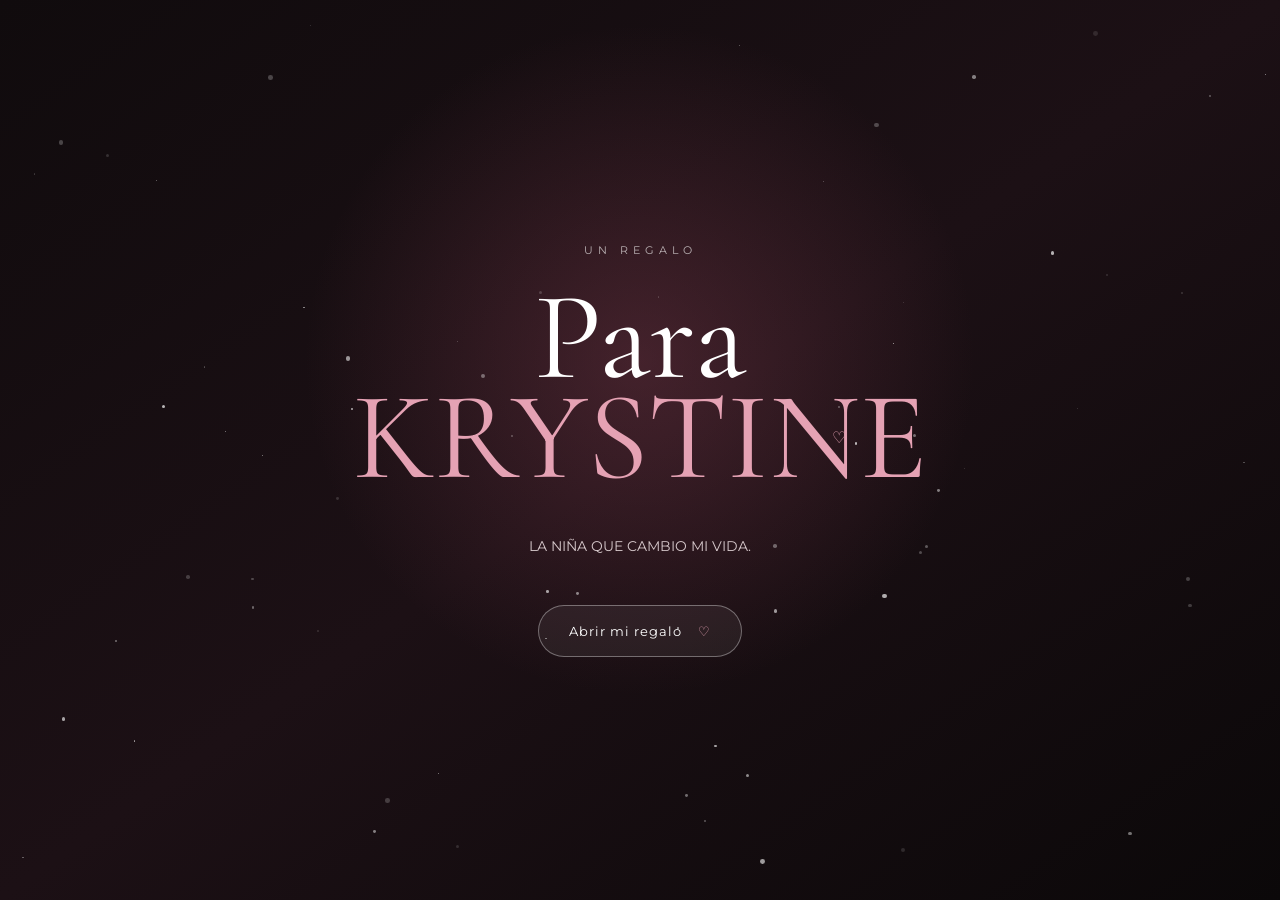
==== commit fb10664c: "Update" ====
--- a/index.html
+++ b/index.html
@@ -59,7 +59,7 @@
 
         <div class="content-container">
 
-            <p class="section-number">01 — PARA TI</p>
+            <p class="section-number">UNA CARTA ARA TI</p>
 
             <h2>
                 Antes de que leas esto...
@@ -67,16 +67,32 @@
 
             <div class="decorative-line"></div>
 
-            <p class="big-paragraph">
-                [ESCRIBE AQUÍ TU INTRODUCCIÓN]
+           <p class="normal-paragraph">
+                Hola, mi amorcito.
             </p>
 
             <p class="normal-paragraph">
-                [PUEDES ESCRIBIR AQUÍ LO QUE QUIERAS DECIRLE ANTES DE COMENZAR LA CARTA]
+                Te escribí una carta bonita, espero que te guste mucho. La he estado trabajando durante varias noches ya hahaha.
+            </p>
+
+            <p class="normal-paragraph">
+                La organicé como un viajecito de tren, así que cada una de las páginas que verás a continuación serán las estaciones de este viajecito.
+            </p>
+
+            <p class="normal-paragraph">
+                Tambien quiero que sepas que esto que escribí no me alcanza para decirte todo lo que eres para mí, todo lo que me importas y todo lo que amo de ti.
+            </p>
+
+            <p class="normal-paragraph">
+                Espero que la disfrutes mucho y que no sea demasiado texto. ❤️
+            </p>
+
+            <p class="normal-paragraph">
+                <i><b>Nota: Las frases en tono rosa cuentan algo bonito tambien si las llegas a leer en conjunto asi que si lo deseas en otra ocasion podrias leer solo esas frases</b></i>
             </p>
 
             <button class="outline-button" onclick="mostrarSeccion('estacion1')">
-                Quiero seguir leyendo →]
+                Quiero seguir leyendo →
             </button>
 
         </div>
@@ -280,7 +296,7 @@
 
         <div class="content-container letter-container">
 
-             <p class="section-number">Estación 3 —</p>
+            <p class="section-number">Estación 3 —</p>
             
             <h2 class="light-title">
                 Donde descubrí todo lo que amo de ti
@@ -463,7 +479,7 @@
          RECUERDOS
     ========================== -->
 
-    <section id="estacion4" class="screen section-dark hidden">
+    <section id="estacion4" class="screen section-light hidden">
 
         <div class="content-container">
 
@@ -676,7 +692,7 @@
 
             </div>
 
-            <button class="outline-button light-button" onclick="mostrarSeccion('futuro')">
+            <button class="outline-button" onclick="mostrarSeccion('futuro')">
                 Lo que viene ❤️
             </button>
 
@@ -689,28 +705,98 @@
          FUTURO
     ========================== -->
 
-    <section id="futuro" class="screen section-light hidden">
-
-        <div class="content-container future-container">
-
-            <p class="section-number">05 — NUESTRO FUTURO</p>
-
-            <h2>
-                Y todavía nos queda tanto por vivir...
+    <section id="futuro" class="screen section-dark hidden">
+
+        <div class="content-container letter-container">
+
+            <p class="section-number">Estación 5 —</p>
+            
+            <h2 class="light-title">
+                Donde elegí seguir caminando contigo
             </h2>
-
-            <div class="decorative-line"></div>
-
-            <p class="big-paragraph">
-                [ESCRIBE AQUÍ TODO LO QUE SUEÑAS VIVIR CON ELLA]
-            </p>
-
-            <p class="normal-paragraph">
-                [ESCRIBE AQUÍ TUS DESEOS PARA ELLA, PARA USTEDES Y PARA EL FUTURO]
-            </p>
-
-            <button class="outline-button" onclick="mostrarSeccion('final')">
-                Una última cosa...
+            
+            <p class="section-description"><i>“No sé todo lo que nos espera en el camino, pero sé con quién quiero recorrerlo.”</i></p>
+
+            <div class="decorative-line pink"></div>
+            
+            <div class="letter">
+
+                <p>
+                    Mi Princesa.
+                </p>
+
+                <p>
+                    ¿Sabes...? Imaginar todo el camino que nos queda por delante siempre me ha hecho sentirme muy feliz, porque hay un millón de cosas que nos quedan por vivir juntos. A veces me pongo a imaginar nuestro futuro y me da mucha emoción pensar en todas esas cosas que todavía no existen más que en mi corazón, pero que estoy seguro de que algún día van a convertirse en parte de nuestros recuerdos. Me emociona pensar en todos esos momentos que aún no tienen una fecha o una historia que contar, pero que eventualmente van a convertirse en parte de nuestras memorias más preciadas.
+                </p>
+
+                <p class="letterHighlight">
+                    <b><i>Te promento nunca dejar de crear recuerdos hermosos a tu lado.</i></b>
+                </p>
+
+                <p>
+                    Yo quiero seguir siendo parte de tu vida. Hasta el último segundo quiero seguir a tu lado. Quiero seguir creando recuerdos contigo, quiero que crezcamos juntos y que podamos enfrentar cualquier adversidad como equipo, quiero seguir haciéndote feliz, amándote y consintiéndote. Quiero seguir construyendo nuestra relación de tal manera en la que yo, nosotros, sea tu espacio seguro. Quiero darte toda la tranquilidad que necesites. Quiero poder darte un lugar donde tú puedas respirar, soltar todo lo que te esté agobiando del día a día. Quiero que puedas olvidarte de todo un ratito cuando estés conmigo.
+                </p>
+
+                <p class="letterHighlight">
+                    <b><i>Te prometo no dejar de elegirnos.</i></b>
+                </p>
+
+                <p>
+                    Se me vienen muchas cosas que me gustaría hacer contigo a la mente. Quiero poder ver el cielo y las estrellas tomados de la mano. Quiero poder planear viajes contigo y eventualmente realizarlos. Quiero poder tener días en los que no hagamos absolutamente nada más que estar abrazaditos en cama. Quiero poder ver películas contigo mientras te abrazo y te acurrucas en mi pecho. Quiero verte graduarte. Quiero llevarte de compras. Quiero acompañarte y verte cumplir cada uno de esos sueños por los que hoy te esfuerzas tanto. Quiero llevarte a lugares muy bonitos. Quiero que nos podamos tomar muchas fotitos juntos y tener como un librito donde estén atesoradas todas nuestras aventuras y momentos más bonitos.
+                </p>
+
+                <p class="letterHighlight">
+                    <b><i>Te prometo seguir teniendo muchas, muchísimas primeras veces.</i></b>
+                </p>
+
+                <p>
+                    Porque aunque ya tenemos muchísimas primeras veces, me encanta pensar en todos esos momentos que nos están esperando. Mi amor, nos tocó un amor a distancia: decirnos "te amo" a través de una pantalla, darnos los buenos días o las buenas noches por medio de un mensaje. Nos tocó ser fuertes y demostrarle al mundo que no importa si estamos lejos, tú me amas y yo te amo a ti. Quiero luchar por ti. Nuestro amor se hace cada vez más real, más verdadero y más fuerte.
+                </p>
+
+                <p class="letterHighlight">
+                    <b><i>Te prometo algún día encontrar tus ojos con una mirada mía.</i></b>
+                </p>
+
+                <p>
+                    Quiero estar ahí cuando estés malita. Quiero poder consentirte cuando llegues cansada del trabajo: prender unas velitas, poner música tranquila, darte un bañito, tenerte tus chuches favoritos, llevarte a la cama y darte un masaje, hacerte piojito hasta que te quedes dormida. Quiero poder acompañarte en los días que necesites silencio. Quiero consentirte mucho. Quiero proveerte todo lo que necesites.
+                </p>
+
+                <p class="letterHighlight">
+                    <b><i>Te prometo cuidarte.</i></b>
+                </p>
+
+                <p>
+                    Me encanta saber que, aunque ya hemos construido algo muy bonito, todavía queda mucho camino por recorrer. Y aunque aún estemos lejos, como tú me lo dijiste una vez, me consuela saber que estamos bajo la misma luna y las mismas estrellas. Sé que si yo miro la luna puedo encontrarte, puedo tenerte cerquita. No necesito tocarte para saber que mi corazón es completamente tuyo. Yo soy tuyo y es verdad que moriría por darte un beso, sentir tus manos, olerte, sentir tu presencia, conocer tus gestos, pero seguiré siendo muy paciente porque lo mejor es lo que más se hace esperar. Y cuando llegue ese momento en el que podamos estar juntos por primera vez, será algo muy bonito. Sé que voy a correr a abrazarte en el primer momento en el que te vea, hahaha.
+                </p>
+
+                <p class="letterHighlight">
+                    <b><i>Te prometo hacerte la mujer más feliz del mundo.</i></b>
+                </p>
+
+                <p>
+                    No tienes idea de lo mucho que te pienso, mi amorcito. No hay ni un segundo en el que no existas en mi mente. Todo lo que veo me recuerda a ti, todo lo que pienso lo relaciono contigo, me imagino haciéndolo contigo y te prometo que quiero seguir convirtiéndome en el mejor novio que nunca hayas tenido. Quiero que estés bien siempre porque si tú eres feliz, yo lo seré. Y sé que juntos podemos ser muy felices.
+                </p>
+
+                <p>
+                    Todo estre tiempo a tu lado me ha demostrado que no necesito nada más en mi vida. Tú eres mi todo, tú eres mi luz, mi hogar, mi lugar seguro, la niña de mis sueños. JAMÁS olvides o dudes que te amo con todo mi corazón.
+                </p>
+
+                <p class="letterHighlight">
+                    <b><i>Te prometo amarte y respetarte hasta el final de los días.</i></b>
+                </p>
+                
+                <p>
+                    Mi corazón es tuyo, lo sabes, ¿verdad? Cuídalo, ámalo. Te pertenece a ti, mi amor, y nunca olvides que aquí estaré para lo que sea que necesites. No solo te daré amor, te daré apoyo, confianza y, sobre todo...
+                </p>
+
+                <p class="letterHighlight">
+                    <b><i>Te prometo ser todo lo que necesites.</i></b>
+                </p>
+
+            </div>
+
+            <button class="outline-button light-button" onclick="mostrarSeccion('final')">
+                Y por ultimo... →
             </button>
 
         </div>
@@ -728,22 +814,34 @@
 
         <div class="final-content">
 
-            <p class="small-text">FELIZ CUMPLEAÑOS</p>
+            <p class="small-text">FELIZ PUMPLEAÑOS!</p>
 
             <h1>
-                [NOMBRE DE ELLA]
+                MI AMOR!
             </h1>
+
+            <p class="final-message">
+                <br> llegamos al final de este pequeño viaje...
+            </p>
+
+            <p class="final-message">
+                <br> Solo me queda desearte un muy bonito cumpleaños, mi vida. Muchísimas gracias por haberme acompañado ya tanto tiempo y por todo el amor que me das. Estoy muy, muy feliz de que seas mi novia y estoy muy contento de poder pasar un cumpleaños más a tu lado.
+            </p>
+
+            <p class="final-message">
+                Como ya te lo había dicho antes, yo jamás voy a permitir que tu cumple pase desapercibido y siempre me voy a esforzar por hacerlo un día especial y bonito, porque te amo y quiero hacerte muy, muy feliz.
+            </p>
+
+            <p class="final-message">
+               Te deseo que todos tus sueños se cumplan y que sigas logrando todo lo que te propongas, mi amor. No olvides que tú tienes a un cómplice que siempre va a estar para ti, en las buenas y en las malas. Te deseo mucha salud y que cumplas muchos años más, aunque para mí siempre vas a ser mi niña consentida, no importa el tiempo que pase.
+            </p>
 
             <div class="final-heart">
                 ♥
             </div>
 
-            <p class="final-message">
-                [ESCRIBE AQUÍ TU MENSAJE FINAL]
-            </p>
-
             <p class="final-signature">
-                [TU NOMBRE / APODO]
+                Tu noviecito
             </p>
 
             <button class="restart-button" onclick="volverInicio()">
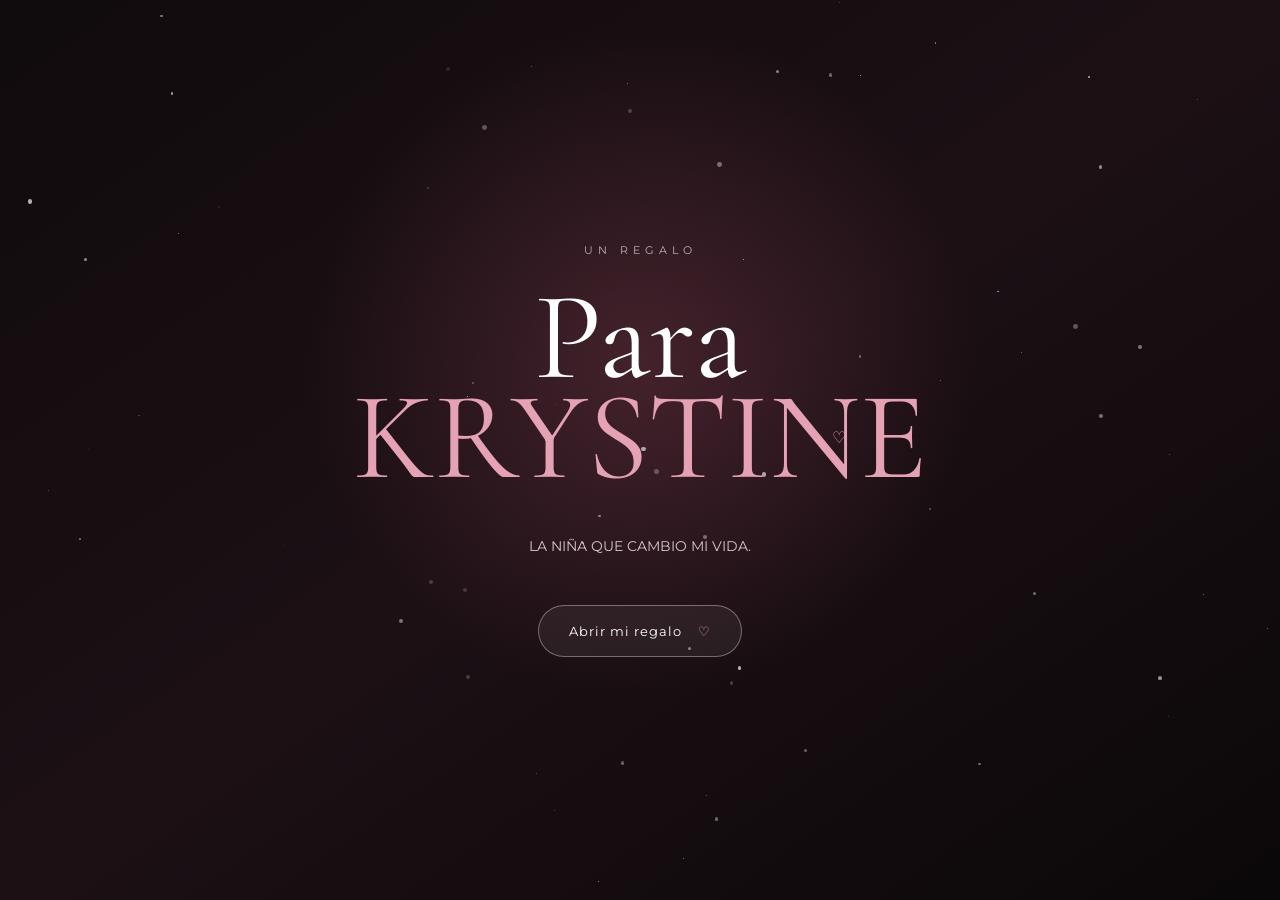
==== commit 7435573f: "Update index.html" ====
--- a/index.html
+++ b/index.html
@@ -59,7 +59,7 @@
 
         <div class="content-container">
 
-            <p class="section-number">UNA CARTA ARA TI</p>
+            <p class="section-number">UNA CARTA PARA TI</p>
 
             <h2>
                 Antes de que leas esto...
--- a/style.css
+++ b/style.css
@@ -301,7 +301,7 @@
     max-width: 680px;
 
     font-family: 'Cormorant Garamond', serif;
-    font-size: 18px;
+    font-size: 22px;
     line-height: 1.5;
 
     color: #a47784;
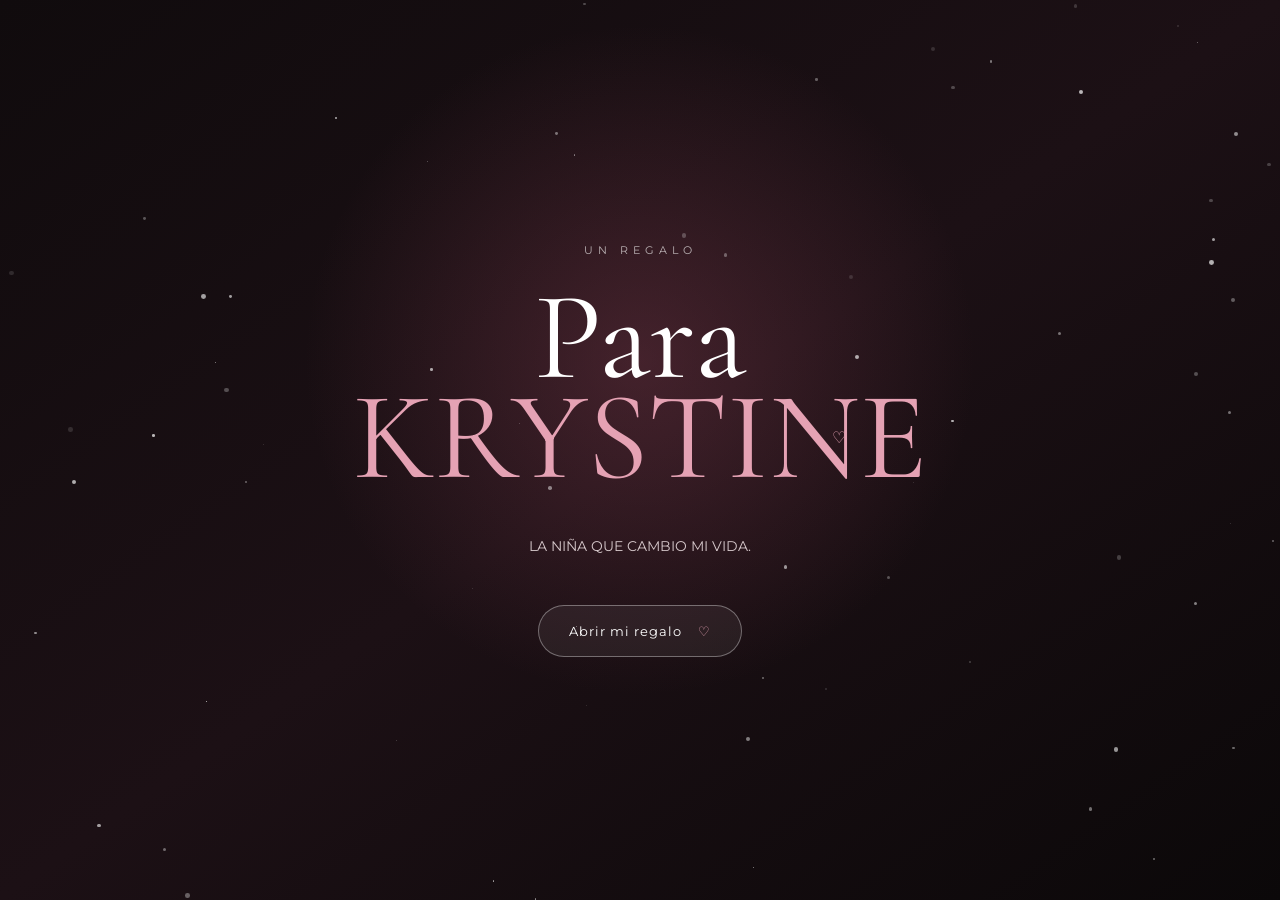
==== commit 4031e1b4: "Update index.html" ====
--- a/index.html
+++ b/index.html
@@ -349,7 +349,7 @@
                 </p>
 
                 <p>
-                    Amo lo hermosos que son tus ojitos, su forma y su color. Los amo demasiado. Amo tus labios. Amo tus manos. Amo tus uñas. Amo tu nariz. Amo tus pestañas. Amo tu cabello. Amo lo bonita que te ves usando pelucas pelucas.
+                    Amo lo hermosos que son tus ojitos, su forma y su color. Los amo demasiado. Amo tus labios. Amo tus manos. Amo tus uñas. Amo tu nariz. Amo tus pestañas. Amo tu cabello. Amo lo bonita que te ves usando pelucas.
                 </p>
 
                 <p class="letterHighlight">
